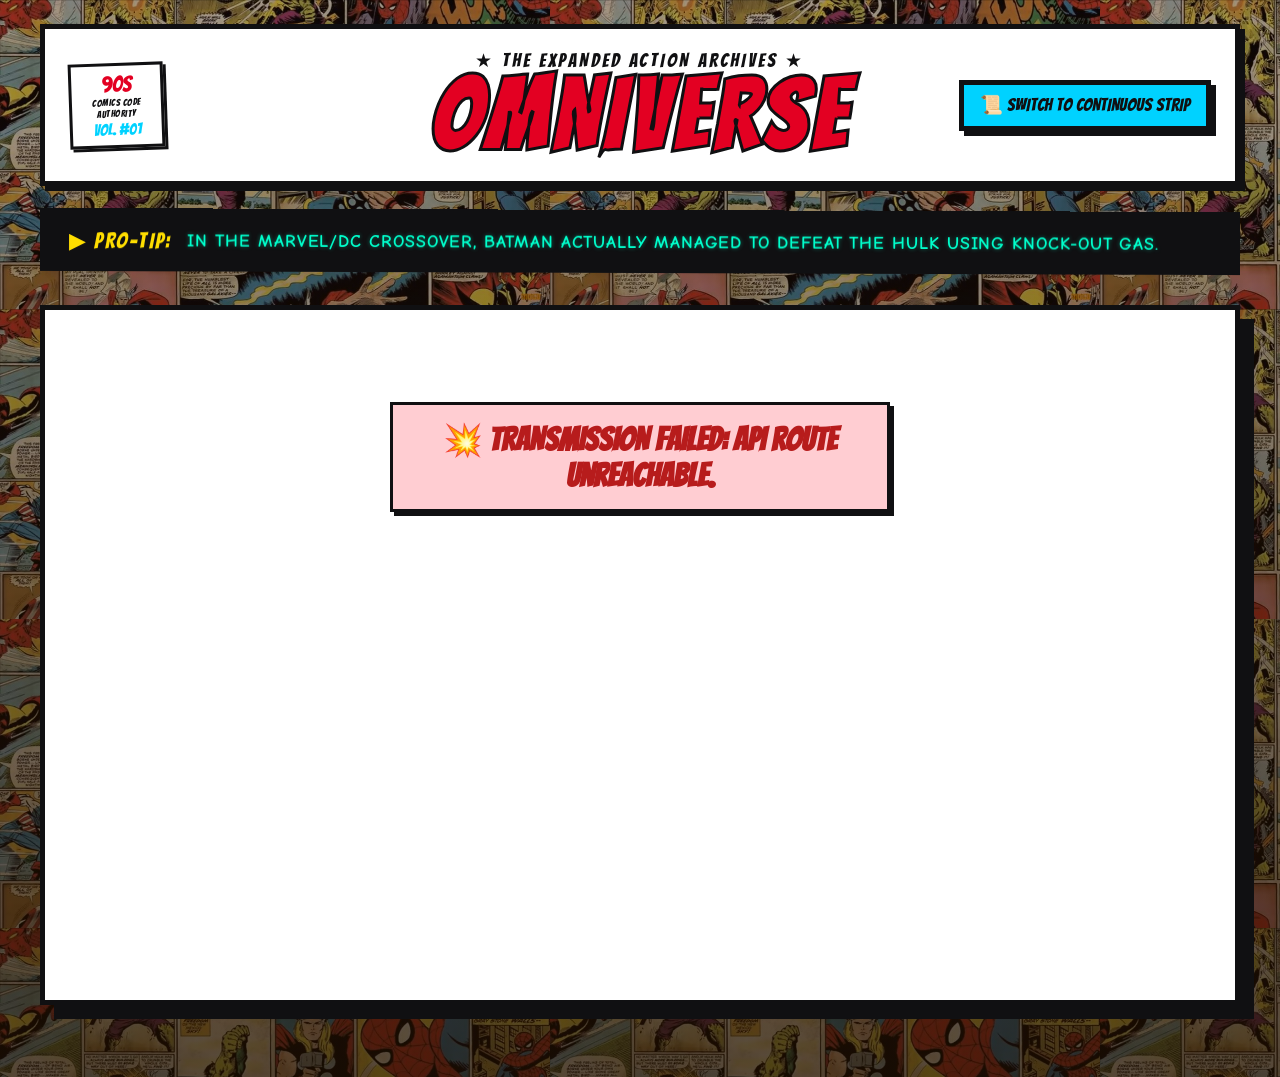
==== my-fastapi-service-main/index.html @ 68ec450a "Fix project setup and deploy to Vercel" ====
<!DOCTYPE html>
<html lang="en">
<head>
    <meta charset="UTF-8">
    <meta name="viewport" content="width=device-width, initial-scale=1.0">
    <title>OMNIVERSE COMICS // Metahuman Classified</title>
    <link href="https://fonts.googleapis.com/css2?family=Bangers&family=Comic+Neue:ital,wght@0,400;0,700;1,700&family=Permanent+Marker&display=swap" rel="stylesheet">
    <!-- Fixed the missing 's' in styles.css -->
    <link rel="stylesheet" href="style.css">
</head>
<body>

    <header class="comic-masthead">
        <div class="comic-corner-box">
            <span class="cc-price">90s</span>
            <span class="cc-code">COMICS CODE AUTHORITY</span>
            <span class="cc-issue">VOL. #01</span>
        </div>

        <div class="masthead-center">
            <div class="hero-subhead">★ THE EXPANDED ACTION ARCHIVES ★</div>
            <h1 class="comic-logo">OMNIVERSE</h1>
        </div>

        <div class="mode-toggles">
            <button id="view-mode-btn" class="comic-toggle-btn">📜 SWITCH TO CONTINUOUS STRIP</button>
        </div>
    </header>

    <!-- BREADCRUMB NAVIGATION (Updated with Back Button) -->
    <nav id="breadcrumb-trail" class="breadcrumb-bar hidden">
        <button id="back-nav-btn" class="action-btn" style="margin-right: 1rem;">◀ BACK</button>
        <span class="crumb" onclick="renderPublishers()">MULTIVERSE</span>
        <span id="crumb-publisher" class="crumb hidden"></span>
        <span id="crumb-faction" class="crumb hidden"></span>
    </nav>

    <!-- TACTICAL FILTERS (Hidden until Tier 3) -->
    <section id="tactical-filters" class="comic-nav-deck hidden">
        <div class="search-bubble">
            <input type="text" id="search-input" placeholder="🔍 QUERY CURRENT SQUAD..." autocomplete="off">
            <button id="reset-btn" class="action-btn">RESET FILTERS!</button>
        </div>

        <div class="squad-filters-container">
            <div class="filter-row">
                <button class="tab-btn active" data-key="ALL" data-val="ALL">FULL SQUAD ROSTER</button>
                <button class="tab-btn" data-key="alignment" data-val="Hero">🦸 HEROES</button>
                <button class="tab-btn" data-key="alignment" data-val="Villain">🦹 VILLAINS</button>
                <button class="tab-btn" data-key="alignment" data-val="Anti-Hero">⚡ ANTI-HEROES</button>
            </div>
        </div>
    </section>

    <div class="arcade-ticker-wrap">
        <div class="ticker-label">▶ PRO-TIP:</div>
        <div id="arcade-ticker-text" class="ticker-text">INSERT COIN TO INITIALIZE MULTIVERSE DATABANKS...</div>
    </div>

    <main class="comic-book-viewport">
        <!-- Paginator -->
        <div class="page-flipper hidden" id="page-flipper">
            <button id="prev-page" class="flip-btn">◀ PREVIOUS PAGE</button>
            <div class="page-indicator" id="page-indicator">PAGE 1 OF 1</div>
            <button id="next-page" class="flip-btn">NEXT PAGE ▶</button>
        </div>

        <!-- Render Stage -->
        <div id="comic-stage" class="comic-page-sheet">
            <div id="loading" class="narrative-box splash-load">
                SUMMONING METAHUMANS ACROSS TIME AND SPACE. . .
            </div>
        </div>
    </main>
    
    <!-- Modal -->
    <div id="detail-modal" class="modal hidden">
        <div class="modal-comic-frame">
            <button id="close-modal" class="close-comic-btn">✖ RESUME READING</button>
            <div id="modal-body"></div>
        </div>
    </div>

    <script src="app.js"></script>  
</body>
</html>
---- my-fastapi-service-main/style.css ----
:root {
    --ink-black: #101012;
    --comic-red: #e30022;
    --comic-yellow: #ffde00;
    --comic-blue: #00d2ff;
    --comic-white: #ffffff;
    --panel-border: 5px solid #101012;
    --comic-shadow: 10px 10px 0px #1    01012;
    --small-shadow: 5px 5px 0px #101012;
}

* { box-sizing: border-box; margin: 0; padding: 0; }

body {
    background-color: #d7b579;
    background-image: linear-gradient(rgba(30, 15, 0, 0.4), rgba(30, 15, 0, 0.75)), url('comics/comicstrip.jpg');
    background-repeat: repeat;
    background-size: 100% 100%, 550px auto; 
    animation: comicPan 90s linear infinite;
    font-family: 'Comic Neue', cursive, sans-serif;
    color: var(--ink-black);
    min-height: 100vh;
    padding: 1.5rem 1rem;
    overflow-x: hidden;
}

@keyframes comicPan { 0% { background-position: 0 0, 0 0; } 100% { background-position: 0 0, -800px -1200px; } }
@keyframes panelSmash { 0% { transform: scale(0.8) translateY(-40px); opacity: 0; box-shadow: 0px 0px 0px var(--ink-black); } 70% { transform: scale(1.02) translateY(5px); opacity: 1; box-shadow: 12px 12px 0px var(--ink-black); } 100% { transform: scale(1) translateY(0); opacity: 1; box-shadow: var(--small-shadow); } }
@keyframes vhs-glitch { 0%, 95% { text-shadow: 6px 6px 0px var(--comic-white), 9px 9px 0px var(--ink-black); transform: translate(0, 0); } 96% { text-shadow: 3px 3px 0px #0ff, -3px -3px 0px #f0f; transform: translate(-2px, 1px); } 97% { text-shadow: -3px -3px 0px #0ff, 3px 3px 0px #f0f; transform: translate(2px, -1px); } 98%, 100% { text-shadow: 6px 6px 0px var(--comic-white), 9px 9px 0px var(--ink-black); transform: translate(0, 0); } }
@keyframes cameraShake { 0% { transform: translate(3px, 3px) rotate(0deg); } 20% { transform: translate(-3px, -4px) rotate(-1deg); } 40% { transform: translate(-5px, 0px) rotate(1deg); } 60% { transform: translate(5px, 4px) rotate(0deg); } 80% { transform: translate(3px, -3px) rotate(1deg); } 100% { transform: translate(0px, 0px) rotate(0deg); } }
@keyframes pageTurnNext { 0% { transform: rotateY(0deg); opacity: 1; } 40% { opacity: 0; } 100% { transform: rotateY(-90deg); opacity: 0; } }
@keyframes pageTurnPrev { 0% { transform: rotateY(0deg); opacity: 1; } 40% { opacity: 0; } 100% { transform: rotateY(90deg); opacity: 0; } }
@keyframes arcadeBlink { 0%, 100% { opacity: 1; } 50% { opacity: 0; } }

.hidden { display: none !important; }

/* Masthead & Common UI */
.comic-masthead { max-width: 1200px; margin: 0 auto 1.5rem auto; background: var(--comic-white); border: var(--panel-border); box-shadow: var(--comic-shadow); padding: 1.25rem 1.5rem; display: grid; grid-template-columns: 1fr auto 1fr; align-items: center; position: relative; transform: rotate(-0.5deg); animation: panelSmash 0.5s cubic-bezier(0.25, 1.5, 0.5, 1) forwards; }
.comic-corner-box { justify-self: start; border: 3px solid var(--ink-black); background: var(--comic-white); padding: 0.35rem 0.6rem; display: flex; flex-direction: column; align-items: center; font-family: 'Bangers', cursive; box-shadow: 3px 3px 0px var(--ink-black); text-align: center; line-height: 1.1; transform: rotate(-2deg); transition: transform 0.2s; }
.comic-corner-box:hover { transform: rotate(3deg) scale(1.1); }
.cc-price { font-size: 1.4rem; color: var(--comic-red); }
.cc-code { font-size: 0.6rem; max-width: 70px; letter-spacing: 0.05em; margin: 2px 0; }
.cc-issue { font-size: 1rem; color: var(--comic-blue); }
.masthead-center { justify-self: center; text-align: center; }
.hero-subhead { font-family: 'Bangers', cursive; letter-spacing: 0.15em; color: var(--ink-black); font-size: 1.2rem; }
.comic-logo { font-family: 'Bangers', cursive; font-size: clamp(3.2rem, 8vw, 6.2rem); letter-spacing: 0.06em; line-height: 0.9; color: var(--comic-red); -webkit-text-stroke: 3px var(--ink-black); animation: vhs-glitch 5s infinite; transition: transform 0.2s; }
.comic-logo:hover { transform: scale(1.05) rotate(-2deg); }
.mode-toggles { justify-self: end; }
.comic-toggle-btn { background: var(--comic-blue); color: var(--ink-black); border: var(--panel-border); font-family: 'Bangers', cursive; font-size: 1.15rem; padding: 0.6rem 1rem; box-shadow: var(--small-shadow); cursor: pointer; transition: all 0.15s; }
.comic-toggle-btn:hover { transform: translate(-2px, -2px); box-shadow: 7px 7px 0px var(--ink-black); background: #4ddbff; }

/* Breadcrumbs & Routing UI */
.breadcrumb-bar { max-width: 1200px; margin: 0 auto 1.5rem auto; background: var(--ink-black); color: var(--comic-white); padding: 0.75rem 1.5rem; font-family: 'Bangers', cursive; font-size: 1.5rem; letter-spacing: 0.1em; box-shadow: var(--comic-shadow); }
.crumb { cursor: pointer; transition: color 0.2s; }
.crumb:hover { color: var(--comic-yellow); }
.crumb::after { content: " 💥 "; margin: 0 0.5rem; color: var(--comic-red); }
.crumb:last-child::after { content: ""; }
.active-crumb { color: var(--comic-yellow); }

/* Tactical Filters Deck */
.comic-nav-deck { max-width: 1200px; margin: 0 auto 2rem auto; display: flex; flex-direction: column; gap: 1rem; animation: panelSmash 0.8s cubic-bezier(0.175, 0.885, 0.32, 1.275) forwards; }
.search-bubble { background: var(--comic-white); border: var(--panel-border); box-shadow: var(--comic-shadow); padding: 0.8rem 1.25rem; display: flex; gap: 0.8rem; align-items: center; }
#search-input { flex: 1; background: transparent; border: none; font-family: 'Comic Neue', cursive; font-size: 1.2rem; font-weight: 700; outline: none; color: var(--ink-black); }
.action-btn { background: var(--comic-red); color: var(--comic-white); border: 3px solid var(--ink-black); font-family: 'Bangers', cursive; font-size: 1.2rem; padding: 0.4rem 1.4rem; box-shadow: var(--small-shadow); cursor: pointer; }
.action-btn:hover { background: #ff334b; transform: translate(-1px, -1px); }
.squad-filters-container { background: var(--comic-white); border: var(--panel-border); box-shadow: var(--comic-shadow); padding: 1.25rem 1.5rem; display: flex; flex-direction: column; gap: 1rem; }
.filter-row { display: flex; flex-wrap: wrap; align-items: center; justify-content: center; gap: 1.5rem; width: 100%; border-bottom: 2px dashed rgba(16, 16, 18, 0.2); padding-bottom: 1.25rem; }
.tab-btn { background: var(--comic-white); border: 3px solid var(--ink-black); font-family: 'Bangers', cursive; font-size: 1.15rem; padding: 0.6rem 1.5rem; box-shadow: 4px 4px 0px var(--ink-black); cursor: pointer; transition: all 0.15s; flex-shrink: 0; min-width: 150px; text-align: center; }
.tab-btn.active { background: var(--comic-yellow); transform: translate(-2px, -2px); box-shadow: 6px 6px 0px var(--ink-black); }

/* Viewport & Reader Engine */
.comic-book-viewport { max-width: 1200px; margin: 0 auto 3rem auto; perspective: 1500px; }
.page-flipper { background: var(--comic-white); border: var(--panel-border); box-shadow: var(--comic-shadow); padding: 0.75rem 1.25rem; display: flex; justify-content: space-between; align-items: center; margin-bottom: 1.5rem; }
.flip-btn { background: var(--comic-yellow); border: 3px solid var(--ink-black); font-family: 'Bangers', cursive; font-size: 1.25rem; padding: 0.4rem 1.25rem; box-shadow: var(--small-shadow); cursor: pointer; transition: transform 0.1s, box-shadow 0.1s; }
.flip-btn:hover:not(:disabled) { transform: translate(-2px, -2px); box-shadow: 6px 6px 0px var(--ink-black); }
.flip-btn:active:not(:disabled) { transform: translate(2px, 2px); box-shadow: 0px 0px 0px var(--ink-black); }
.flip-btn:disabled { opacity: 0.4; cursor: not-allowed; }
.page-indicator { font-family: 'Bangers', cursive; font-size: 1.6rem; letter-spacing: 0.1em; color: var(--comic-red); text-shadow: 1px 1px 0px var(--ink-black); }
.comic-page-sheet { background: var(--comic-white); border: var(--panel-border); box-shadow: 14px 14px 0px var(--ink-black); padding: 1.75rem; min-height: 700px; position: relative; transform-style: preserve-3d; }
.page-turning-next .comic-panel-layout { transform-origin: left center; animation: pageTurnNext 0.4s ease-in forwards; }
.page-turning-prev .comic-panel-layout { transform-origin: right center; animation: pageTurnPrev 0.4s ease-in forwards; }

.comic-panel-layout { display: grid; grid-template-columns: repeat(12, 1fr); grid-auto-rows: 240px; gap: 1.25rem; }
.comic-panel { background: #fff; border: var(--panel-border); position: relative; overflow: hidden; cursor: pointer; box-shadow: var(--small-shadow); display: flex; flex-direction: column; opacity: 0; transition: transform 0.2s ease, box-shadow 0.2s ease; }
.comic-panel:hover { z-index: 10; box-shadow: 10px 10px 0px var(--ink-black); transform: translateY(-4px); }
.panel-large { grid-column: span 8; grid-row: span 2; }
.panel-tall  { grid-column: span 4; grid-row: span 2; }
.panel-wide  { grid-column: span 6; grid-row: span 1; }
.panel-half  { grid-column: span 6; grid-row: span 2; }
.panel-third { grid-column: span 4; grid-row: span 1; }
.panel-img { 
    width: 100%; 
    height: 100%; 
    object-fit: cover; 
    position: absolute; 
    top: 0; 
    left: 0; 
    filter: contrast(120%); 
    transition: filter 0.25s ease;
    pointer-events: none; 
}
.comic-panel:hover .panel-img { 
    filter: contrast(130%) brightness(1.1); 
}
.panel-caption-box { position: absolute; top: 10px; left: 10px; background: var(--comic-yellow); border: 2px solid var(--ink-black); padding: 0.25rem 0.65rem; font-family: 'Bangers', cursive; font-size: 1rem; letter-spacing: 0.05em; box-shadow: 3px 3px 0px var(--ink-black); z-index: 2; }
.panel-trivia { position: absolute; top: 50px; left: 10px; right: 10px; background: rgba(255, 255, 255, 0.9); border: 2px solid var(--ink-black); padding: 0.3rem 0.5rem; font-size: 0.8rem; font-weight: 700; z-index: 2; display: none; }
.panel-speech-balloon { position: absolute; bottom: 12px; left: 12px; right: 12px; background: var(--comic-white); border: 3px solid var(--ink-black); border-radius: 12px; padding: 0.5rem 0.75rem; box-shadow: 4px 4px 0px var(--ink-black); z-index: 2; }
.balloon-title { font-family: 'Bangers', cursive; font-size: 1.5rem; line-height: 1; color: var(--comic-red); }
.balloon-sub { font-family: 'Comic Neue', cursive; font-size: 0.9rem; font-weight: 700; color: #222; }
.panel-sfx-stamp { position: absolute; top: 10px; right: 10px; font-family: 'Permanent Marker', cursive; font-size: 1.2rem; color: var(--ink-black); background: var(--comic-blue); border: 3px solid var(--ink-black); padding: 0.2rem 0.6rem; transform: rotate(10deg); box-shadow: 3px 3px 0px var(--ink-black); z-index: 3; }

.comic-strip-layout { display: flex; flex-direction: column; gap: 2.5rem; max-width: 800px; margin: 0 auto; }
.strip-panel { background: var(--comic-white); border: var(--panel-border); box-shadow: var(--comic-shadow); padding: 1.25rem; position: relative; cursor: pointer; opacity: 0; transition: transform 0.2s ease, box-shadow 0.2s ease; }
.strip-panel:hover { box-shadow: 12px 12px 0px var(--ink-black); transform: translateY(-4px); }
.strip-img-frame { width: 100%; height: 400px; border: 4px solid var(--ink-black); overflow: hidden; margin-bottom: 1rem; }
.strip-img-frame img { width: 100%; height: 100%; object-fit: cover; }

/* Fixed Scroll-Lock Modal Elements */
.modal { 
    position: fixed; 
    top: 0; 
    left: 0; 
    width: 100%; 
    height: 100%; 
    background: rgba(16, 16, 18, 0.75); 
    display: flex; 
    justify-content: center; 
    align-items: center; /* PERFECT CENTERING */
    z-index: 9999; 
    opacity: 0; 
    pointer-events: none; 
    transition: opacity 0.2s ease; 
    /* Removed padding and overflow-y from the parent wrapper */
}
.modal:not(.hidden) { opacity: 1; pointer-events: auto; }
.modal-comic-frame { 
    background: var(--comic-white); 
    border: 6px solid var(--ink-black); 
    box-shadow: 18px 18px 0px var(--ink-black); 
    max-width: 650px; 
    width: 90%; 
    max-height: 85vh; /* Prevents it from hitting the edge of the monitor */
    overflow-y: auto; /* Adds a scrollbar specifically INSIDE the card if needed */
    position: relative; 
    padding: 2rem; 
    transform: scale(0.9); 
    transition: transform 0.25s cubic-bezier(0.25, 1.5, 0.5, 1); 
}
.modal:not(.hidden) .modal-comic-frame { transform: scale(1); }
.close-comic-btn { position: absolute; top: 1rem; right: 1.2rem; background: var(--comic-red); color: var(--comic-white); border: 4px solid var(--ink-black); font-family: 'Bangers', cursive; font-size: 1.3rem; padding: 0.3rem 0.9rem; box-shadow: var(--small-shadow); cursor: pointer; z-index: 10; }
.close-comic-btn:hover { background: #ff334b; transform: scale(1.1) rotate(2deg); }
.narrative-box { background: var(--comic-yellow); border: 3px solid var(--ink-black); box-shadow: 4px 4px 0px var(--ink-black); padding: 1rem; font-family: 'Comic Neue', cursive; font-weight: 700; }
.splash-load { font-family: 'Bangers', cursive; font-size: 2rem; text-align: center; margin: 4rem auto; max-width: 500px; }

/* Ticker Elements */
.arcade-ticker-wrap { max-width: 1200px; margin: 0 auto 2rem auto; background: var(--ink-black); border: var(--panel-border); box-shadow: var(--comic-shadow); padding: 0.85rem 1.5rem; display: flex; gap: 1rem; align-items: center; overflow: hidden; transform: rotate(0.2deg); }
.ticker-label { font-family: 'Bangers', cursive; font-size: 1.4rem; color: var(--comic-yellow); letter-spacing: 0.1em; animation: arcadeBlink 1s infinite steps(1); white-space: nowrap; }
.ticker-text { font-family: 'Comic Neue', monospace; font-size: 1.15rem; font-weight: 700; color: #00ffcc; text-transform: uppercase; letter-spacing: 0.05em; text-shadow: 0 0 4px rgba(0, 255, 204, 0.4); transition: opacity 0.3s ease; }
@media (max-width: 768px) { .comic-panel-layout { grid-template-columns: 1fr; grid-auto-rows: 280px; } .panel-large, .panel-tall, .panel-wide, .panel-half, .panel-third { grid-column: span 1; grid-row: span 1; } .comic-dossier-grid { grid-template-columns: 1fr !important; } .narrative-box[style*="grid-column"] { grid-column: span 1 !important; } }

/* ==================== VINTAGE COMIC BOOK ENTRY ==================== */
.comic-entry-banner { text-align: center; margin-bottom: 2.5rem; background: var(--comic-yellow); border: var(--panel-border); box-shadow: var(--comic-shadow); padding: 1rem; transform: rotate(-0.5deg); }
.comic-entry-banner.faction-mode { background: var(--comic-blue); }
.entry-sub { font-family: 'Bangers', cursive; font-size: 1.2rem; letter-spacing: 0.15em; color: var(--comic-red); }
.entry-headline { font-family: 'Bangers', cursive; font-size: clamp(2rem, 5vw, 3.2rem); color: var(--ink-black); letter-spacing: 0.05em; }
.comic-rack-grid { display: grid; grid-template-columns: repeat(auto-fit, minmax(280px, 1fr)); gap: 3rem 2rem; padding: 1rem 0; }
.comic-cover-book { position: relative; height: 440px; background: #fbf6ec; border: 5px solid var(--ink-black); box-shadow: 12px 14px 0px var(--ink-black); cursor: pointer; overflow: hidden; display: flex; flex-direction: column; justify-content: space-between; transform: rotate(var(--cover-tilt)); transition: transform 0.25s cubic-bezier(0.25, 1.5, 0.5, 1), box-shadow 0.2s ease; }
.comic-cover-book:hover { transform: scale(1.03) rotate(0deg) translateY(-4px); box-shadow: 18px 22px 0px var(--comic-red); z-index: 10; }
.comic-spine { position: absolute; top: 0; left: 0; width: 14px; height: 100%; background: linear-gradient(to right, #2a2a2a, #666 40%, #111 80%); box-shadow: inset 1px 0 2px rgba(255, 255, 255, 0.4); z-index: 6; }
.comic-halftone-overlay { position: absolute; top: 0; left: 0; right: 0; bottom: 0; pointer-events: none; opacity: 0.18; background-image: radial-gradient(#000 15%, transparent 16%); background-size: 4px 4px; z-index: 4; }
.cover-header-strip { margin-left: 14px; background: var(--comic-white); border-bottom: 3px solid var(--ink-black); padding: 0.3rem 0.6rem; display: flex; justify-content: space-between; align-items: center; font-family: 'Bangers', cursive; font-size: 0.95rem; z-index: 5; }
.cover-price { color: var(--comic-red); font-size: 1.15rem; }
.cover-stamp { background: var(--comic-yellow); border: 2px solid var(--ink-black); padding: 0 0.3rem; font-size: 0.75rem; }
.cover-art { 
    position: absolute; 
    top: 40px; 
    left: 14px; 
    width: calc(100% - 14px); 
    height: calc(100% - 110px); 
    object-fit: cover; 
    filter: contrast(125%) saturate(110%); 
    transition: filter 0.25s ease; 
    pointer-events: none; 
}
.comic-cover-book:hover .cover-art { 
    filter: contrast(135%) brightness(1.1); 
}
.cover-burst-badge { position: absolute; top: 60px; right: 12px; background: var(--comic-yellow); color: var(--comic-red); font-family: 'Permanent Marker', cursive; font-size: 1.05rem; border: 3px solid var(--ink-black); padding: 0.35rem 0.6rem; transform: rotate(14deg); box-shadow: 3px 3px 0px var(--ink-black); z-index: 5; }
.cover-footer { margin-left: 14px; background: var(--comic-yellow); border-top: 4px solid var(--ink-black); padding: 0.5rem 0.8rem; display: flex; justify-content: space-between; align-items: center; z-index: 5; }
.cover-title { font-family: 'Bangers', cursive; font-size: 1.8rem; color: var(--ink-black); letter-spacing: 0.05em; line-height: 1; }
.cover-barcode span { font-family: monospace; letter-spacing: -2px; font-size: 1.3rem; font-weight: 900; color: #101012; }
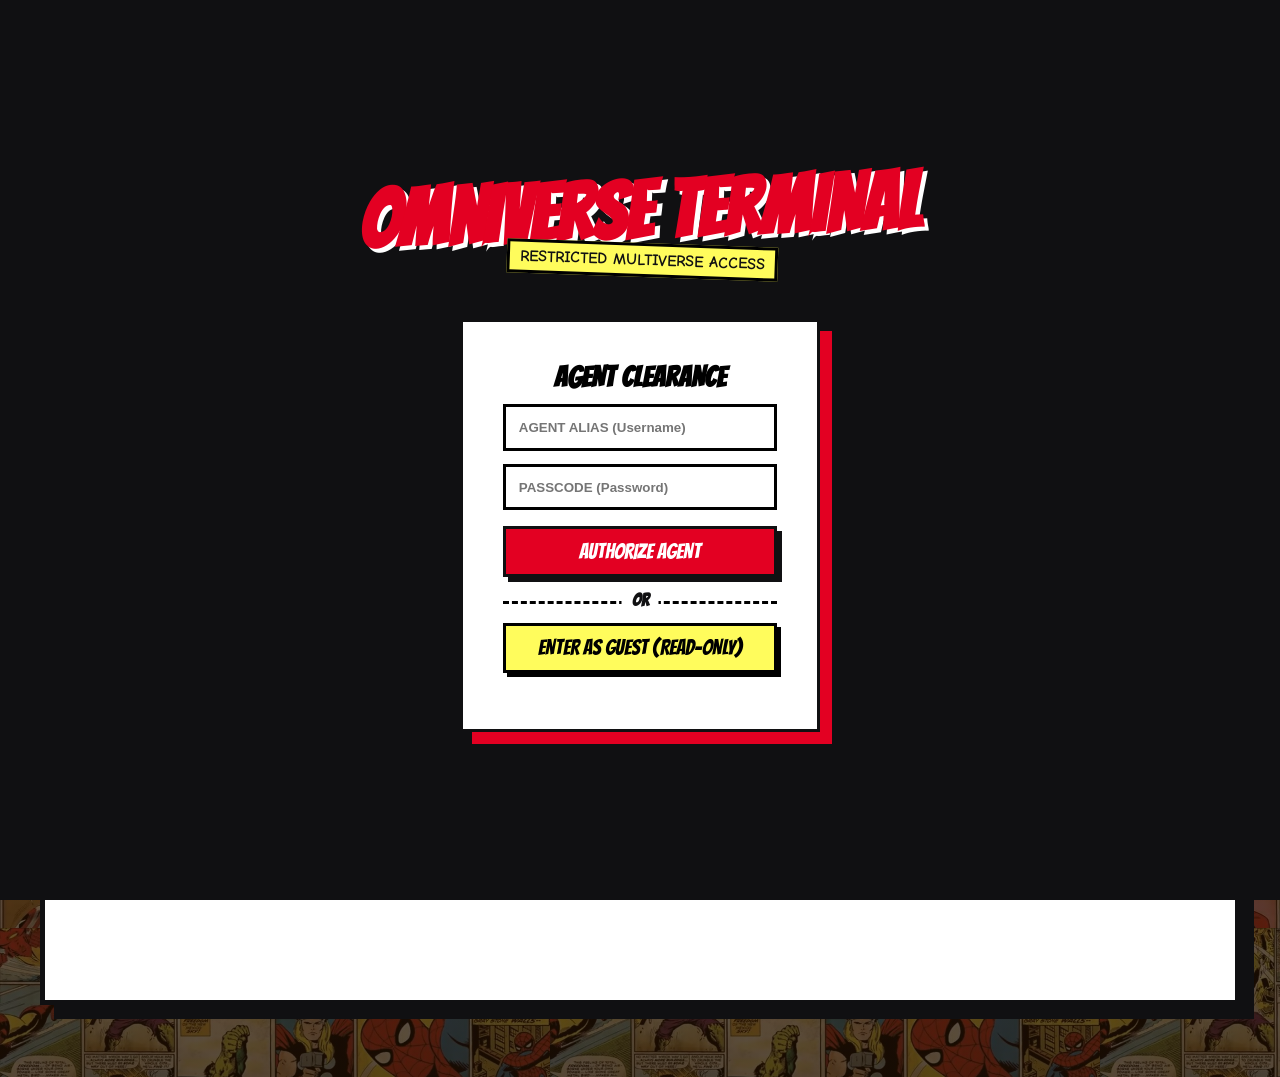
==== commit 0de3f341: "another update" ====
--- a/my-fastapi-service-main/index.html
+++ b/my-fastapi-service-main/index.html
@@ -9,6 +9,7 @@
     <link rel="stylesheet" href="style.css">
 </head>
 <body>
+    
 
     <header class="comic-masthead">
         <div class="comic-corner-box">
@@ -81,6 +82,36 @@
         </div>
     </div>
 
+ <!-- OMNIVERSE DUAL-ACCESS LOGIN TERMINAL -->
+<div id="login-screen" style="position:fixed; top:0; left:0; width:100%; height:100%; background:var(--ink-black, #101012); z-index:9999; display:flex; justify-content:center; align-items:center; flex-direction:column;">
+    <div style="transform: rotate(-2deg); margin-bottom: 2rem; text-align: center;">
+        <h1 style="font-family:'Bangers', cursive; color:var(--comic-red, #e30022); font-size:5rem; margin:0; text-shadow: 4px 4px 0 #fff;">OMNIVERSE TERMINAL</h1>
+        <div style="background:#fffc5c; border: 3px solid #000; padding: 5px 10px; font-weight:bold; display:inline-block; transform: rotate(4deg) translateY(-10px);">RESTRICTED MULTIVERSE ACCESS</div>
+    </div>
+    
+    <div class="narrative-box" style="background:#fff; width:360px; padding:2.5rem; text-align:center; box-shadow: 12px 12px 0 var(--comic-red, #e30022);">
+        
+        <!-- Usual Login Form -->
+        <div style="margin-bottom: 1.5rem;">
+            <h3 style="font-family:'Bangers', cursive; font-size:1.8rem; margin-bottom:0.8rem; color:#000;">AGENT CLEARANCE</h3>
+            <input type="text" id="login-user" placeholder="AGENT ALIAS (Username)" style="width:100%; padding:0.8rem; margin-bottom:0.8rem; border:3px solid #000; font-weight:bold; box-sizing: border-box;">
+            <input type="password" id="login-pass" placeholder="PASSCODE (Password)" style="width:100%; padding:0.8rem; margin-bottom:1rem; border:3px solid #000; font-weight:bold; box-sizing: border-box;">
+            <button onclick="attemptLogin()" class="action-btn" style="width:100%; font-size:1.3rem; padding:0.7rem;">AUTHORIZE AGENT</button>
+        </div>
+
+        <div style="border-top: 3px dashed #000; margin: 1.2rem 0; position: relative;">
+            <span style="position: absolute; top: -14px; left: 50%; transform: translateX(-50%); background: #fff; padding: 0 10px; font-family:'Bangers', cursive; font-size: 1.1rem;">OR</span>
+        </div>
+
+        <!-- Guest Login Option -->
+        <div>
+            <button onclick="loginAsGuest()" style="width:100%; font-size:1.3rem; padding:0.7rem; background:#fffc5c; border:3px solid #000; font-family:'Bangers', cursive; cursor:pointer; box-shadow: 4px 4px 0 #000; transition: transform 0.1s;" onmousedown="this.style.transform='translate(2px, 2px)'" onmouseup="this.style.transform='translate(0,0)'">ENTER AS GUEST (READ-ONLY)</button>
+        </div>
+
+        <div id="login-error" style="color:#e30022; margin-top:1rem; font-weight:bold; font-family:'Bangers', cursive; font-size:1.2rem;"></div>
+    </div>
+</div>
+
     <script src="app.js"></script>  
 </body>
 </html>
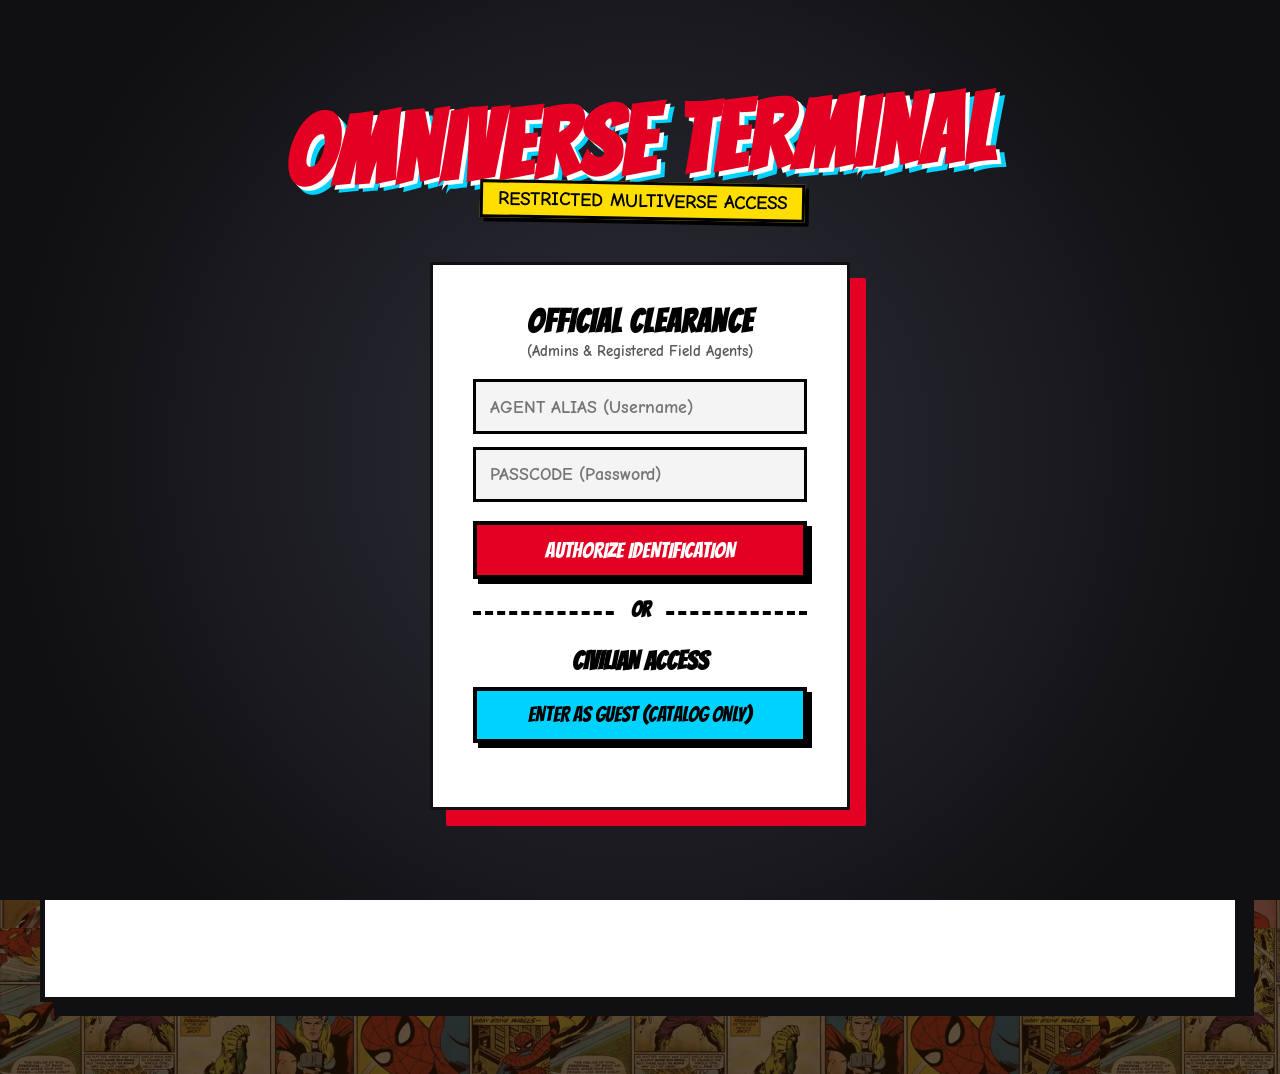
==== commit 7f7381d8: "yehey" ====
--- a/my-fastapi-service-main/index.html
+++ b/my-fastapi-service-main/index.html
@@ -3,115 +3,122 @@
 <head>
     <meta charset="UTF-8">
     <meta name="viewport" content="width=device-width, initial-scale=1.0">
-    <title>OMNIVERSE COMICS // Metahuman Classified</title>
+    <title>OMNIVERSE // Metahuman Classified</title>
     <link href="https://fonts.googleapis.com/css2?family=Bangers&family=Comic+Neue:ital,wght@0,400;0,700;1,700&family=Permanent+Marker&display=swap" rel="stylesheet">
-    <!-- Fixed the missing 's' in styles.css -->
     <link rel="stylesheet" href="style.css">
 </head>
 <body>
-    
 
+    <!-- ========================================== -->
+    <!-- 3-TIER SUPERHERO LOGIN TERMINAL            -->
+    <!-- ========================================== -->
+    <div id="login-screen" style="position:fixed; top:0; left:0; width:100%; height:100%; background:var(--ink-black, #101012); background-image: radial-gradient(circle, #2a2a35 10%, #101012 80%); z-index:9999; display:flex; justify-content:center; align-items:center; flex-direction:column;">
+        
+        <!-- Terminal Header -->
+        <div style="transform: rotate(-2deg); margin-bottom: 2rem; text-align: center;">
+            <h1 style="font-family:'Bangers', cursive; color:var(--comic-red, #e30022); font-size:clamp(4rem, 8vw, 6rem); margin:0; text-shadow: 4px 4px 0 #fff, 8px 8px 0 var(--comic-blue, #00d2ff); letter-spacing: 2px;">OMNIVERSE TERMINAL</h1>
+            <div style="background:var(--comic-yellow, #ffde00); color:#000; border: 3px solid #000; padding: 5px 15px; font-weight:bold; font-family:'Comic Neue', cursive; font-size: 1.2rem; display:inline-block; transform: rotate(3deg) translateY(-10px); box-shadow: 4px 4px 0 #000;">RESTRICTED MULTIVERSE ACCESS</div>
+        </div>
+        
+        <!-- Login Card -->
+        <div class="narrative-box" style="background:#fff; width:100%; max-width:420px; padding:2.5rem; text-align:center; box-shadow: 16px 16px 0 var(--comic-red, #e30022); border-radius: 2px;">
+            
+            <!-- REGISTERED AGENTS (Admin & Regular User) -->
+            <div style="margin-bottom: 1.5rem; text-align: left;">
+                <h3 style="font-family:'Bangers', cursive; font-size:2rem; margin-bottom:0.2rem; color:#000; text-align:center; letter-spacing: 1px;">OFFICIAL CLEARANCE</h3>
+                <p style="font-family:'Comic Neue', cursive; font-size:0.95rem; font-weight:bold; color:#555; text-align:center; margin-bottom: 1.2rem;">(Admins & Registered Field Agents)</p>
+                
+                <input type="text" id="login-user" placeholder="AGENT ALIAS (Username)" style="width:100%; padding:0.9rem; margin-bottom:0.8rem; border:3px solid #000; font-family:'Comic Neue', cursive; font-size:1.1rem; font-weight:bold; box-sizing: border-box; background:#f4f4f4;">
+                <input type="password" id="login-pass" placeholder="PASSCODE (Password)" style="width:100%; padding:0.9rem; margin-bottom:1.2rem; border:3px solid #000; font-family:'Comic Neue', cursive; font-size:1.1rem; font-weight:bold; box-sizing: border-box; background:#f4f4f4;">
+                
+                <button onclick="attemptLogin()" class="action-btn" style="width:100%; font-size:1.4rem; padding:0.8rem; background:var(--comic-red, #e30022); color:#fff; border:4px solid #000; cursor:pointer; font-family:'Bangers', cursive; box-shadow: 5px 5px 0 #000; transition: transform 0.1s;" onmousedown="this.style.transform='translate(3px, 3px)'; this.style.boxShadow='0 0 0 #000';" onmouseup="this.style.transform='translate(0,0)'; this.style.boxShadow='5px 5px 0 #000';">AUTHORIZE IDENTIFICATION</button>
+            </div>
+
+            <!-- Divider -->
+            <div style="border-top: 4px dashed #000; margin: 2rem 0; position: relative;">
+                <span style="position: absolute; top: -16px; left: 50%; transform: translateX(-50%); background: #fff; padding: 0 15px; font-family:'Bangers', cursive; font-size: 1.3rem; color:#000;">OR</span>
+            </div>
+
+            <!-- PUBLIC GUESTS -->
+            <div>
+                <h3 style="font-family:'Bangers', cursive; font-size:1.6rem; margin-bottom:0.8rem; color:#000; text-align:center;">CIVILIAN ACCESS</h3>
+                <button onclick="loginAsGuest()" style="width:100%; font-size:1.3rem; padding:0.8rem; background:var(--comic-blue, #00d2ff); color:#000; border:4px solid #000; font-family:'Bangers', cursive; cursor:pointer; box-shadow: 5px 5px 0 #000; transition: transform 0.1s;" onmousedown="this.style.transform='translate(3px, 3px)'; this.style.boxShadow='0 0 0 #000';" onmouseup="this.style.transform='translate(0,0)'; this.style.boxShadow='5px 5px 0 #000';">ENTER AS GUEST (CATALOG ONLY)</button>
+            </div>
+
+            <!-- Error Output -->
+            <div id="login-error" style="color:var(--comic-red, #e30022); margin-top:1.5rem; font-weight:bold; font-family:'Bangers', cursive; font-size:1.3rem; letter-spacing: 1px;"></div>
+        </div>
+    </div>
+    <!-- ========================================== -->
+
+    <!-- MAIN APP WRAPPER (Hidden until login) -->
     <header class="comic-masthead">
         <div class="comic-corner-box">
-            <span class="cc-price">90s</span>
-            <span class="cc-code">COMICS CODE AUTHORITY</span>
-            <span class="cc-issue">VOL. #01</span>
+            <span class="cc-price">OMNI</span>
+            <span class="cc-code">APPROVED BY AUTHORITY</span>
+            <span class="cc-issue">#001</span>
         </div>
-
         <div class="masthead-center">
-            <div class="hero-subhead">★ THE EXPANDED ACTION ARCHIVES ★</div>
+            <div class="hero-subhead">THE ULTIMATE METAHUMAN ARCHIVE</div>
             <h1 class="comic-logo">OMNIVERSE</h1>
         </div>
-
         <div class="mode-toggles">
             <button id="view-mode-btn" class="comic-toggle-btn">📜 SWITCH TO CONTINUOUS STRIP</button>
         </div>
     </header>
 
-    <!-- BREADCRUMB NAVIGATION (Updated with Back Button) -->
     <nav id="breadcrumb-trail" class="breadcrumb-bar hidden">
-        <button id="back-nav-btn" class="action-btn" style="margin-right: 1rem;">◀ BACK</button>
-        <span class="crumb" onclick="renderPublishers()">MULTIVERSE</span>
-        <span id="crumb-publisher" class="crumb hidden"></span>
-        <span id="crumb-faction" class="crumb hidden"></span>
+        <span class="crumb" onclick="renderPublishers()">MULTIVERSE HUB</span>
+        <span class="crumb hidden" id="crumb-publisher"></span>
+        <span class="crumb hidden" id="crumb-faction"></span>
     </nav>
 
-    <!-- TACTICAL FILTERS (Hidden until Tier 3) -->
     <section id="tactical-filters" class="comic-nav-deck hidden">
         <div class="search-bubble">
-            <input type="text" id="search-input" placeholder="🔍 QUERY CURRENT SQUAD..." autocomplete="off">
-            <button id="reset-btn" class="action-btn">RESET FILTERS!</button>
+            <span style="font-family:'Bangers'; font-size:1.4rem; color:var(--comic-red);">SEARCH ARCHIVE:</span>
+            <input type="text" id="search-input" placeholder="Enter Alias or Civilian Name...">
+            <button class="action-btn" id="reset-btn">RESET COMIC</button>
         </div>
-
+        
         <div class="squad-filters-container">
             <div class="filter-row">
-                <button class="tab-btn active" data-key="ALL" data-val="ALL">FULL SQUAD ROSTER</button>
-                <button class="tab-btn" data-key="alignment" data-val="Hero">🦸 HEROES</button>
-                <button class="tab-btn" data-key="alignment" data-val="Villain">🦹 VILLAINS</button>
-                <button class="tab-btn" data-key="alignment" data-val="Anti-Hero">⚡ ANTI-HEROES</button>
+                <button class="tab-btn active" data-key="ALL" data-val="ALL">FULL ROSTER</button>
+                <button class="tab-btn" data-key="alignment" data-val="Hero">HEROES</button>
+                <button class="tab-btn" data-key="alignment" data-val="Villain">VILLAINS</button>
+                <button class="tab-btn" data-key="alignment" data-val="Anti-Hero">ANTI-HEROES</button>
             </div>
         </div>
     </section>
 
     <div class="arcade-ticker-wrap">
-        <div class="ticker-label">▶ PRO-TIP:</div>
-        <div id="arcade-ticker-text" class="ticker-text">INSERT COIN TO INITIALIZE MULTIVERSE DATABANKS...</div>
+        <div class="ticker-label">COMIC TRIVIA ▶</div>
+        <div class="ticker-text" id="arcade-ticker-text">INITIALIZING DATABANKS...</div>
     </div>
 
     <main class="comic-book-viewport">
-        <!-- Paginator -->
         <div class="page-flipper hidden" id="page-flipper">
-            <button id="prev-page" class="flip-btn">◀ PREVIOUS PAGE</button>
-            <div class="page-indicator" id="page-indicator">PAGE 1 OF 1</div>
-            <button id="next-page" class="flip-btn">NEXT PAGE ▶</button>
+            <button class="flip-btn" id="prev-page" disabled>◀ PREV PAGE</button>
+            <span class="page-indicator" id="page-indicator">PAGE 1 OF ?</span>
+            <button class="flip-btn" id="next-page">NEXT PAGE ▶</button>
         </div>
 
-        <!-- Render Stage -->
-        <div id="comic-stage" class="comic-page-sheet">
-            <div id="loading" class="narrative-box splash-load">
-                SUMMONING METAHUMANS ACROSS TIME AND SPACE. . .
+        <section id="comic-stage" class="comic-page-sheet">
+            <div class="narrative-box splash-load">
+                LOADING MULTIVERSE DATA... PLEASE STAND BY.
             </div>
-        </div>
+        </section>
     </main>
-    
-    <!-- Modal -->
+
+    <!-- DOSSIER MODAL -->
     <div id="detail-modal" class="modal hidden">
         <div class="modal-comic-frame">
-            <button id="close-modal" class="close-comic-btn">✖ RESUME READING</button>
-            <div id="modal-body"></div>
+            <button id="close-modal" class="close-comic-btn">X</button>
+            <div id="modal-body">
+                <!-- Content injected via JS -->
+            </div>
         </div>
     </div>
 
- <!-- OMNIVERSE DUAL-ACCESS LOGIN TERMINAL -->
-<div id="login-screen" style="position:fixed; top:0; left:0; width:100%; height:100%; background:var(--ink-black, #101012); z-index:9999; display:flex; justify-content:center; align-items:center; flex-direction:column;">
-    <div style="transform: rotate(-2deg); margin-bottom: 2rem; text-align: center;">
-        <h1 style="font-family:'Bangers', cursive; color:var(--comic-red, #e30022); font-size:5rem; margin:0; text-shadow: 4px 4px 0 #fff;">OMNIVERSE TERMINAL</h1>
-        <div style="background:#fffc5c; border: 3px solid #000; padding: 5px 10px; font-weight:bold; display:inline-block; transform: rotate(4deg) translateY(-10px);">RESTRICTED MULTIVERSE ACCESS</div>
-    </div>
-    
-    <div class="narrative-box" style="background:#fff; width:360px; padding:2.5rem; text-align:center; box-shadow: 12px 12px 0 var(--comic-red, #e30022);">
-        
-        <!-- Usual Login Form -->
-        <div style="margin-bottom: 1.5rem;">
-            <h3 style="font-family:'Bangers', cursive; font-size:1.8rem; margin-bottom:0.8rem; color:#000;">AGENT CLEARANCE</h3>
-            <input type="text" id="login-user" placeholder="AGENT ALIAS (Username)" style="width:100%; padding:0.8rem; margin-bottom:0.8rem; border:3px solid #000; font-weight:bold; box-sizing: border-box;">
-            <input type="password" id="login-pass" placeholder="PASSCODE (Password)" style="width:100%; padding:0.8rem; margin-bottom:1rem; border:3px solid #000; font-weight:bold; box-sizing: border-box;">
-            <button onclick="attemptLogin()" class="action-btn" style="width:100%; font-size:1.3rem; padding:0.7rem;">AUTHORIZE AGENT</button>
-        </div>
-
-        <div style="border-top: 3px dashed #000; margin: 1.2rem 0; position: relative;">
-            <span style="position: absolute; top: -14px; left: 50%; transform: translateX(-50%); background: #fff; padding: 0 10px; font-family:'Bangers', cursive; font-size: 1.1rem;">OR</span>
-        </div>
-
-        <!-- Guest Login Option -->
-        <div>
-            <button onclick="loginAsGuest()" style="width:100%; font-size:1.3rem; padding:0.7rem; background:#fffc5c; border:3px solid #000; font-family:'Bangers', cursive; cursor:pointer; box-shadow: 4px 4px 0 #000; transition: transform 0.1s;" onmousedown="this.style.transform='translate(2px, 2px)'" onmouseup="this.style.transform='translate(0,0)'">ENTER AS GUEST (READ-ONLY)</button>
-        </div>
-
-        <div id="login-error" style="color:#e30022; margin-top:1rem; font-weight:bold; font-family:'Bangers', cursive; font-size:1.2rem;"></div>
-    </div>
-</div>
-
-    <script src="app.js"></script>  
-</body>
+    <script src="app.js"></script>
+</body> 
 </html>
